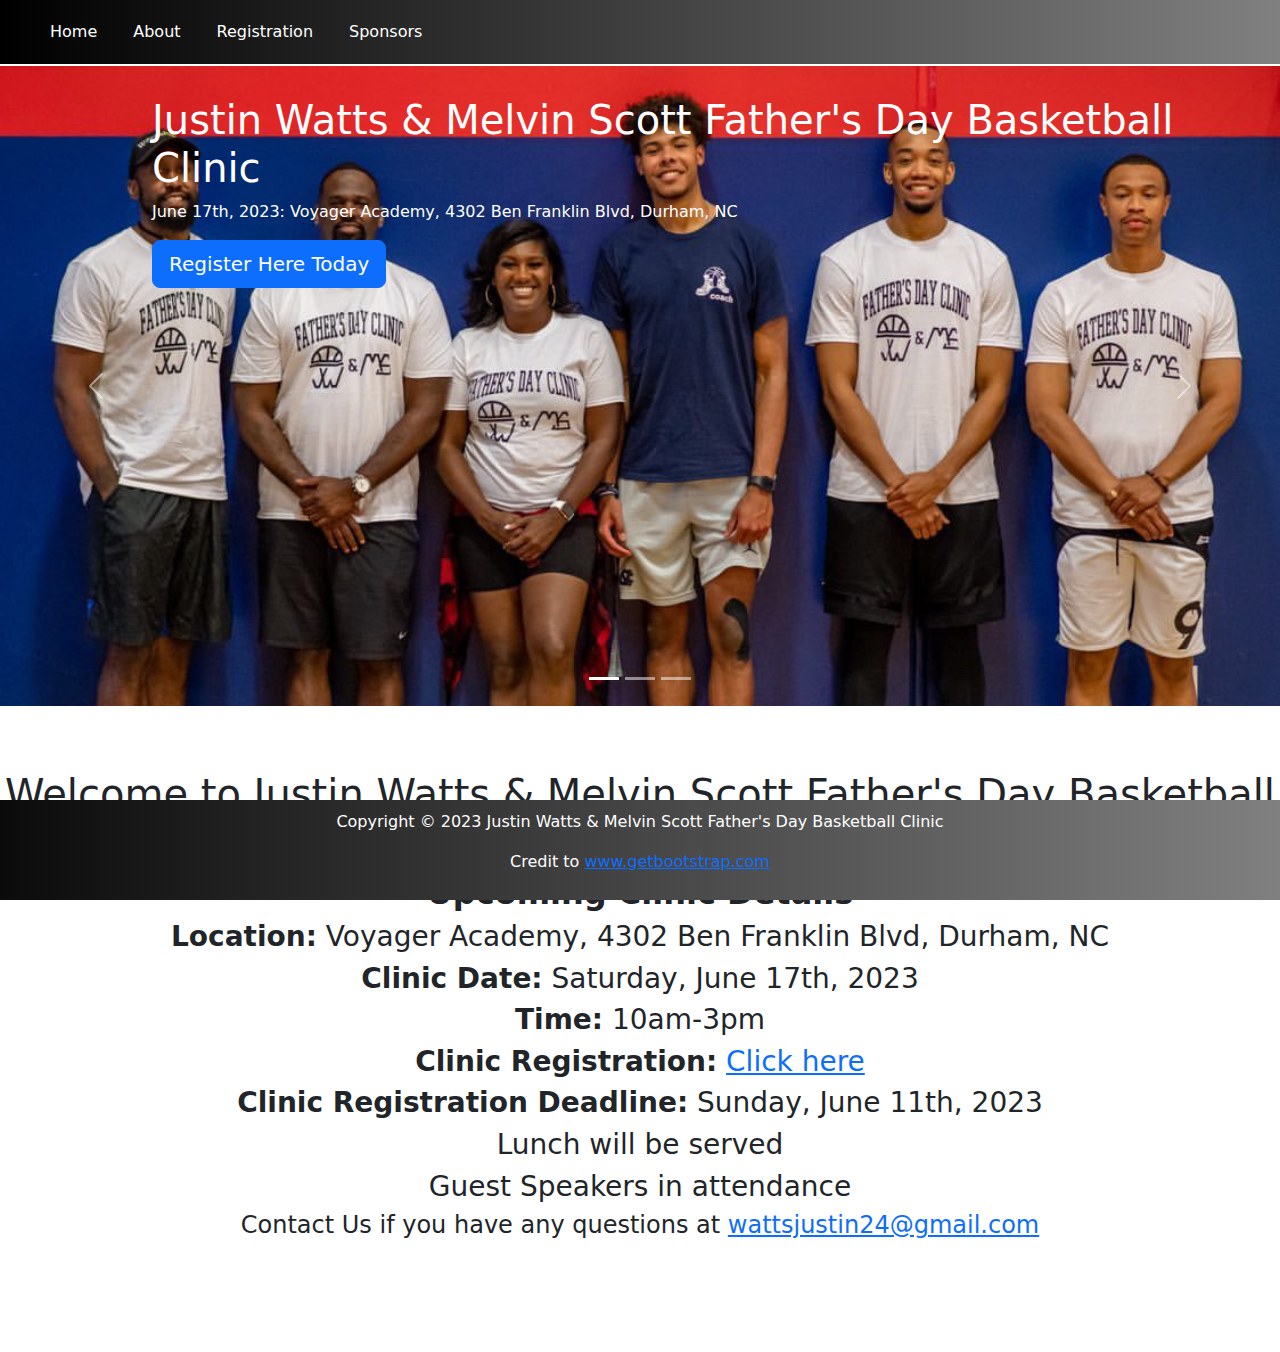
==== index.html @ a521658e "updated the code to match the file changes" ====
<!DOCTYPE html>
<html lang="en">
<head>
    <meta charset="UTF-8">
    <meta http-equiv="X-UA-Compatible" content="IE=edge">
    <meta name="viewport" content="width=device-width, initial-scale=1.0">
    <title>Justin Watts & Melvin Scott Father's Day Basketball Clinic</title>
    <link rel="stylesheet" href="home.css"/>
    <link rel="stylesheet" href="https://cdn.jsdelivr.net/npm/bootstrap@5.3.0-alpha3/dist/css/bootstrap.min.css"/>
    <link rel="icon" href="favicon.svg" sizes="any" type="image/svg+xml">
</head>
<body>
    <nav>
        <ul>
            <li><a href ="index.html">Home</a></li>
            <li><a href ="about.html">About</a></li>
            <li><a href ="registration.html">Registration</a></li>
            <li><a href ="sponsors.html">Sponsors</a></li>
        </ul>
    </nav>
    <main>
        <div id="carouselExampleAutoplaying" class="carousel slide" data-bs-ride="carousel">
            <div id="carouselExampleIndicators" class="carousel slide">
                <div class="carousel-indicators">
                  <button type="button" data-bs-target="#carouselExampleIndicators" data-bs-slide-to="0" class="active" aria-current="true" aria-label="Slide 1"></button>
                  <button type="button" data-bs-target="#carouselExampleIndicators" data-bs-slide-to="1" aria-label="Slide 2"></button>
                  <button type="button" data-bs-target="#carouselExampleIndicators" data-bs-slide-to="2" aria-label="Slide 3"></button>
                </div>
            <div class="carousel-inner">
              <div class="carousel-item active">
                <div class="container">
                    <h1>Justin Watts & Melvin Scott Father's Day Basketball Clinic</h1>
                    <p>June 17th, 2023: Voyager Academy, 4302 Ben Franklin Blvd, Durham, NC</p>
                    <a href="registration.html" class="btn btn-lg btn-primary">Register Here Today</a>
                </div>
                <img src="photos/coachgroup.jpeg" class="d-block w-100" alt="Coaches group picture">
              </div>
              <div class="carousel-item">
                <div class="container">
                    <h1>Justin Watts & Melvin Scott Father's Day Basketball Clinic</h1>
                    <p>June 17th, 2023: Voyager Academy, 4302 Ben Franklin Blvd, Durham, NC</p>
                    <a href="registration.html" class="btn btn-lg btn-primary">Register Here Today</a>
                </div>
                <img src="photos/camperjumpshot.jpeg" class="d-block w-100" alt="Camper shooting a jumpshot">
              </div>
              <div class="carousel-item">
                <div class="container">
                    <h1>Justin Watts & Melvin Scott Father's Day Basketball Clinic</h1>
                    <p>June 17th, 2023: Voyager Academy, 4302 Ben Franklin Blvd, Durham, NC</p>
                    <a href="registration.html" class="btn btn-lg btn-primary">Register Here Today</a>
                </div>
                <img src="photos/coachesandcampers.jpeg" class="d-block w-100" alt="Coaches and Campers group picture">
              </div>
            </div>
            <button class="carousel-control-prev" type="button" data-bs-target="#carouselExampleAutoplaying" data-bs-slide="prev">
              <span class="carousel-control-prev-icon" aria-hidden="true"></span>
              <span class="visually-hidden">Previous</span>
            </button>
            <button class="carousel-control-next" type="button" data-bs-target="#carouselExampleAutoplaying" data-bs-slide="next">
              <span class="carousel-control-next-icon" aria-hidden="true"></span>
              <span class="visually-hidden">Next</span>
            </button>
          </div>
          <div class="welcome">
            <h1>Welcome to Justin Watts & Melvin Scott Father's Day Basketball Clinic</h1>
          </div>
          <div class="upcoming-clinic">
            <h2><strong>Upcoming Clinic Details</strong></h2>
            <h3><strong>Location:</strong> Voyager Academy, 4302 Ben Franklin Blvd, Durham, NC</h3>
            <h3><strong> Clinic Date:</strong> Saturday, June 17th, 2023</h3>
            <h3><strong>Time:</strong> 10am-3pm</h3>
            <h3><strong>Clinic Registration:</strong> <a href="registration.html"> Click here</a></h3>
            <h3><strong>Clinic Registration Deadline:</strong> Sunday, June 11th, 2023</h3>
            <h3>Lunch will be served</h3>
            <h3>Guest Speakers in attendance</h3>
            <h4>Contact Us if you have any questions at <a href="mailto:wattsjustin24@gmail.com" target="_blank">wattsjustin24@gmail.com</a></h4>
          </div>
          <footer>
            <p>Copyright &#169; 2023 Justin Watts & Melvin Scott Father's Day Basketball Clinic</p>
            <p>Credit to <a href="https://getbootstrap.com/" target="_blank">www.getbootstrap.com</a></p>
          </footer>
          </div>
    </main>
    <script src="https://cdn.jsdelivr.net/npm/bootstrap@5.3.0-alpha3/dist/js/bootstrap.bundle.min.js"></script>
</body>
</html>
---- home.css ----
nav {
  position: fixed;
  top: 0;
  width: 100%;
  z-index: 100;
  
}
ul {
    list-style-type: none;
    margin: 0;
    padding: 0;
    overflow: hidden;
    background-color: black;
    background-image: linear-gradient(to left, rgb(128, 128, 128), rgba(0, 0, 0, 0.351) );
  }
  
  li {
    float: left;
  }
  
  li a {
    display: block;
    color: white;
    text-align: center;
    padding: 20px 18px;
    text-decoration: none;
  }
  
  li a:hover {
    background-color: #111;
  }

  li a:active {
    background-color: white;
    color: black;
  }

  .welcome {
    text-align: center;
  }

  .upcoming-clinic {
    text-align: center;
  }

  footer {
    text-align: center;
    background-image: linear-gradient(to left, rgb(128, 128, 128), rgba(0, 0, 0, 0.351) );
    background-color: #111;
    color: white;
    padding: 10px;
    position: fixed;
    left: 0;
    bottom: 0;
    width: 100%;
  }

  /* CREDIT TO BOOTSTRAP ON CSS */
   /* GLOBAL STYLES
-------------------------------------------------- */
/* Padding below the footer and lighter body text */

body {
  padding-top: 4.1rem;
  padding-bottom: 3rem; 
  color: rgb(var(--bs-tertiary-color-rgb));
  min-height: 100vh;
} 


/* CUSTOMIZE THE CAROUSEL
-------------------------------------------------- */

/* Carousel base class */
.carousel {
  margin-bottom: 4rem;
}
/* Since positioning the image, we need to help out the caption */
.carousel-caption {
  bottom: 3rem;
  z-index: 10;
}

/* Declare heights because of positioning of img element */
.carousel-item {
  height: 40rem;
  background: gray;
  color: white;
}

.container {
  position: absolute;
  top: 0;
  right: 0;
  padding: 30px;
}


/* MARKETING CONTENT
-------------------------------------------------- */

/* Center align the text within the three columns below the carousel */
.marketing .col-lg-4 {
  margin-bottom: 1.5rem;
  text-align: center;
}
/* rtl:begin:ignore */
.marketing .col-lg-4 p {
  margin-right: .75rem;
  margin-left: .75rem;
}
/* rtl:end:ignore */


/* Featurettes
------------------------- */

.featurette-divider {
  margin: 5rem 0; /* Space out the Bootstrap <hr> more */
}

/* Thin out the marketing headings */
/* rtl:begin:remove */
.featurette-heading {
  letter-spacing: -.05rem;
}

/* rtl:end:remove */

/* RESPONSIVE CSS
-------------------------------------------------- */

@media (min-width: 40em) {
  /* Bump up size of carousel content */
  .carousel-caption p {
    margin-bottom: 1.25rem;
    font-size: 1.25rem;
    line-height: 1.4;
  }

  .featurette-heading {
    font-size: 50px;
  }
}

@media (min-width: 62em) {
  .featurette-heading {
    margin-top: 7rem;
  }
}
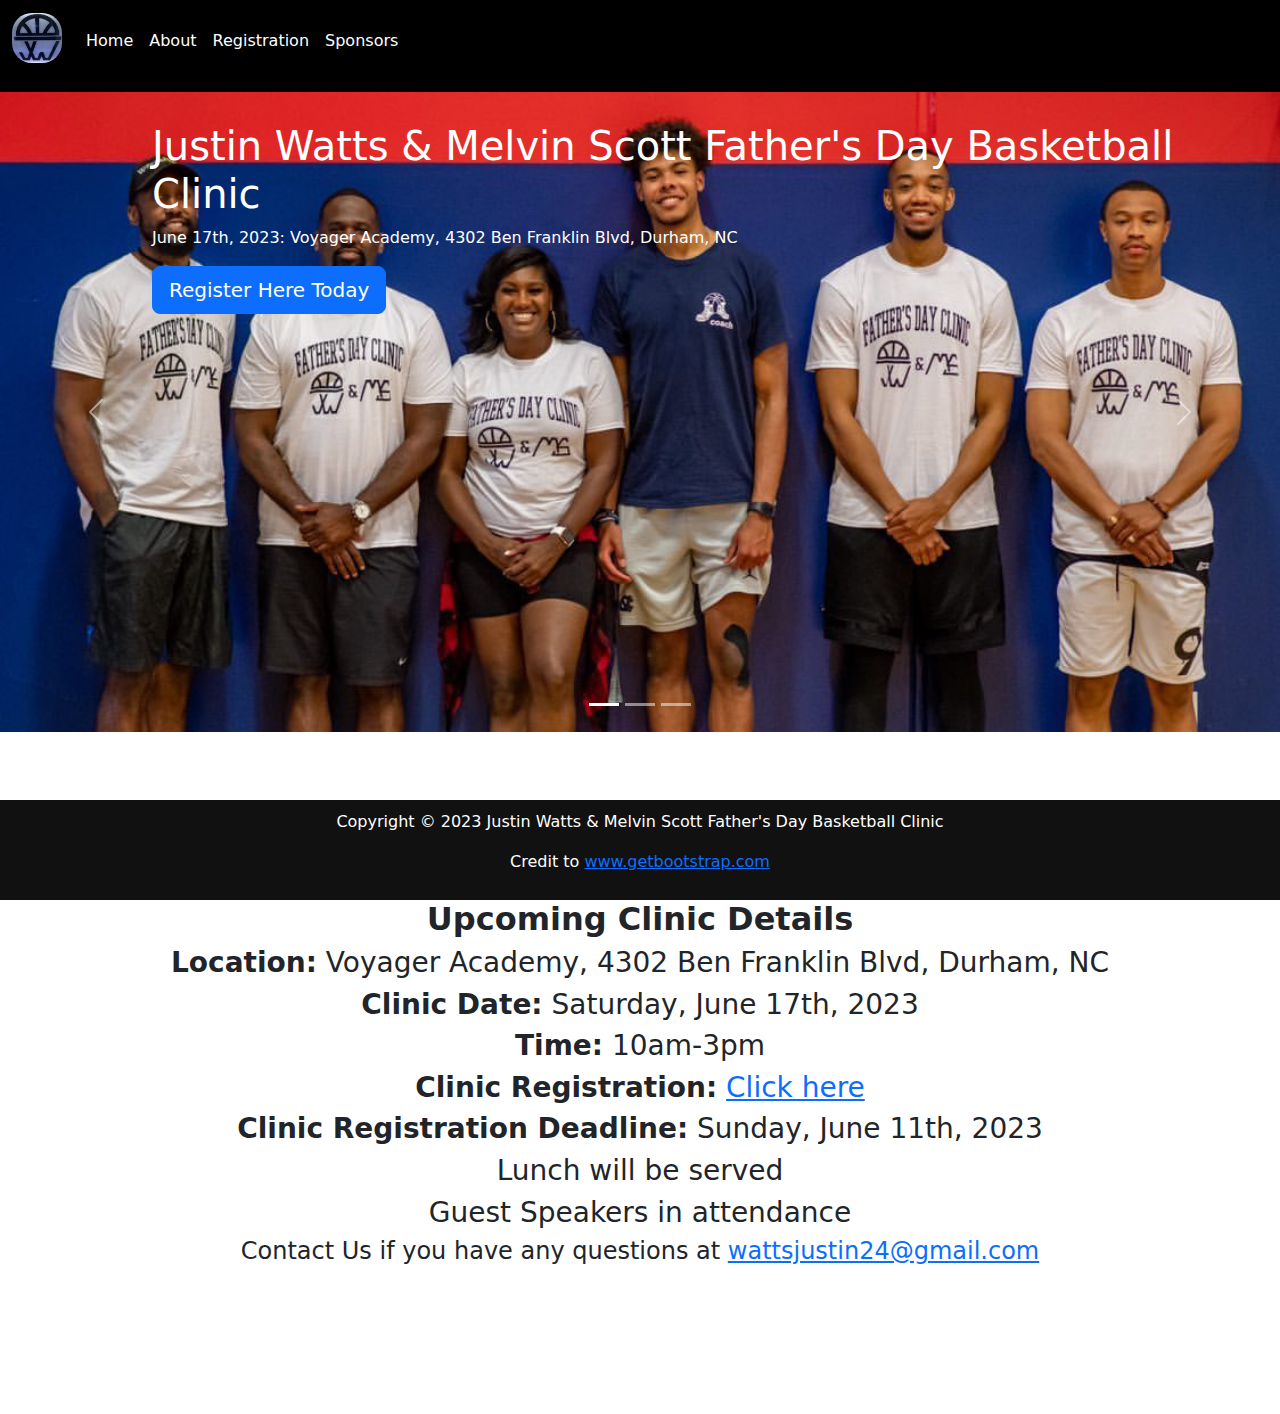
==== commit 62ce9c11: "updated the nav bar on the home page and added in a logo" ====
--- a/index.html
+++ b/index.html
@@ -10,14 +10,34 @@
     <link rel="icon" href="favicon.svg" sizes="any" type="image/svg+xml">
 </head>
 <body>
-    <nav>
-        <ul>
-            <li><a href ="index.html">Home</a></li>
-            <li><a href ="about.html">About</a></li>
-            <li><a href ="registration.html">Registration</a></li>
-            <li><a href ="sponsors.html">Sponsors</a></li>
+  <header>
+  <nav class="navbar navbar-expand-lg bg-body-tertiary" id="navbar2">
+    <div class="container-fluid">
+      <a class="navbar-brand" href="index.html"><img src="photos/navlogo.jpg"  alt="Logo" id="navlogo" width="50" height="50" class="d-inline-block align-text-top"></a>
+      <button class="navbar-toggler" type="button" data-bs-toggle="collapse" data-bs-target="#navbarSupportedContent" aria-controls="navbarSupportedContent" aria-expanded="false" aria-label="Toggle navigation">
+        <span class="navbar-toggler-icon"></span>
+      </button>
+      <div class="collapse navbar-collapse" id="navbarSupportedContent">
+        <ul class="navbar-nav me-auto mb-2 mb-lg-0">
+          <li class="nav-item">
+            <a class="nav-link" aria-current="page" href="index.html">Home</a>
+          </li>
+          <li class="nav-item">
+            <a class="nav-link" href="about.html">About</a>
+          </li>
+          <li class="nav-item">
+            <a class="nav-link" href="registration.html">Registration</a>
+          </li>
+          <li class="nav-item">
+            <a class="nav-link" href="sponsors.html">Sponsors</a>
+          </li>
         </ul>
-    </nav>
+      </div>
+    </div>
+  </nav>
+  </header>
+
+  
     <main>
         <div id="carouselExampleAutoplaying" class="carousel slide" data-bs-ride="carousel">
             <div id="carouselExampleIndicators" class="carousel slide">
--- a/home.css
+++ b/home.css
@@ -1,4 +1,4 @@
-nav {
+/*nav {
   position: fixed;
   top: 0;
   width: 100%;
@@ -10,7 +10,7 @@
     margin: 0;
     padding: 0;
     overflow: hidden;
-    background-color: black;
+   /* background-color: black;
     background-image: linear-gradient(to left, rgb(128, 128, 128), rgba(0, 0, 0, 0.351) );
   }
   
@@ -33,7 +33,46 @@
   li a:active {
     background-color: white;
     color: black;
-  }
+  } */
+
+ .container-fluid {
+  margin-top: -85px !important;
+  margin-bottom: 0px;
+  background-color: black !important;
+  padding: 16px;
+ }
+
+ #navbar2 {
+  background-color: black !important;
+ }
+
+ .navbar-brand {
+  background-color: black !important;
+  color: white !important;
+ }
+ .navbar-toggler {
+  background-color: white !important;
+ }
+
+ .navbar-toggler-icon {
+  background-color: white !important;
+ }
+
+ .nav-link {
+  color: white !important;
+  margin-top: 10px;
+ }
+
+ #navlogo {
+  border-radius: 40%;
+ }
+ 
+
+ 
+
+
+
+ 
 
   .welcome {
     text-align: center;
@@ -41,11 +80,12 @@
 
   .upcoming-clinic {
     text-align: center;
+    margin-bottom: 100px;
   }
 
   footer {
     text-align: center;
-    background-image: linear-gradient(to left, rgb(128, 128, 128), rgba(0, 0, 0, 0.351) );
+    /*background-image: linear-gradient(to left, rgb(128, 128, 128), rgba(0, 0, 0, 0.351) );*/
     background-color: #111;
     color: white;
     padding: 10px;
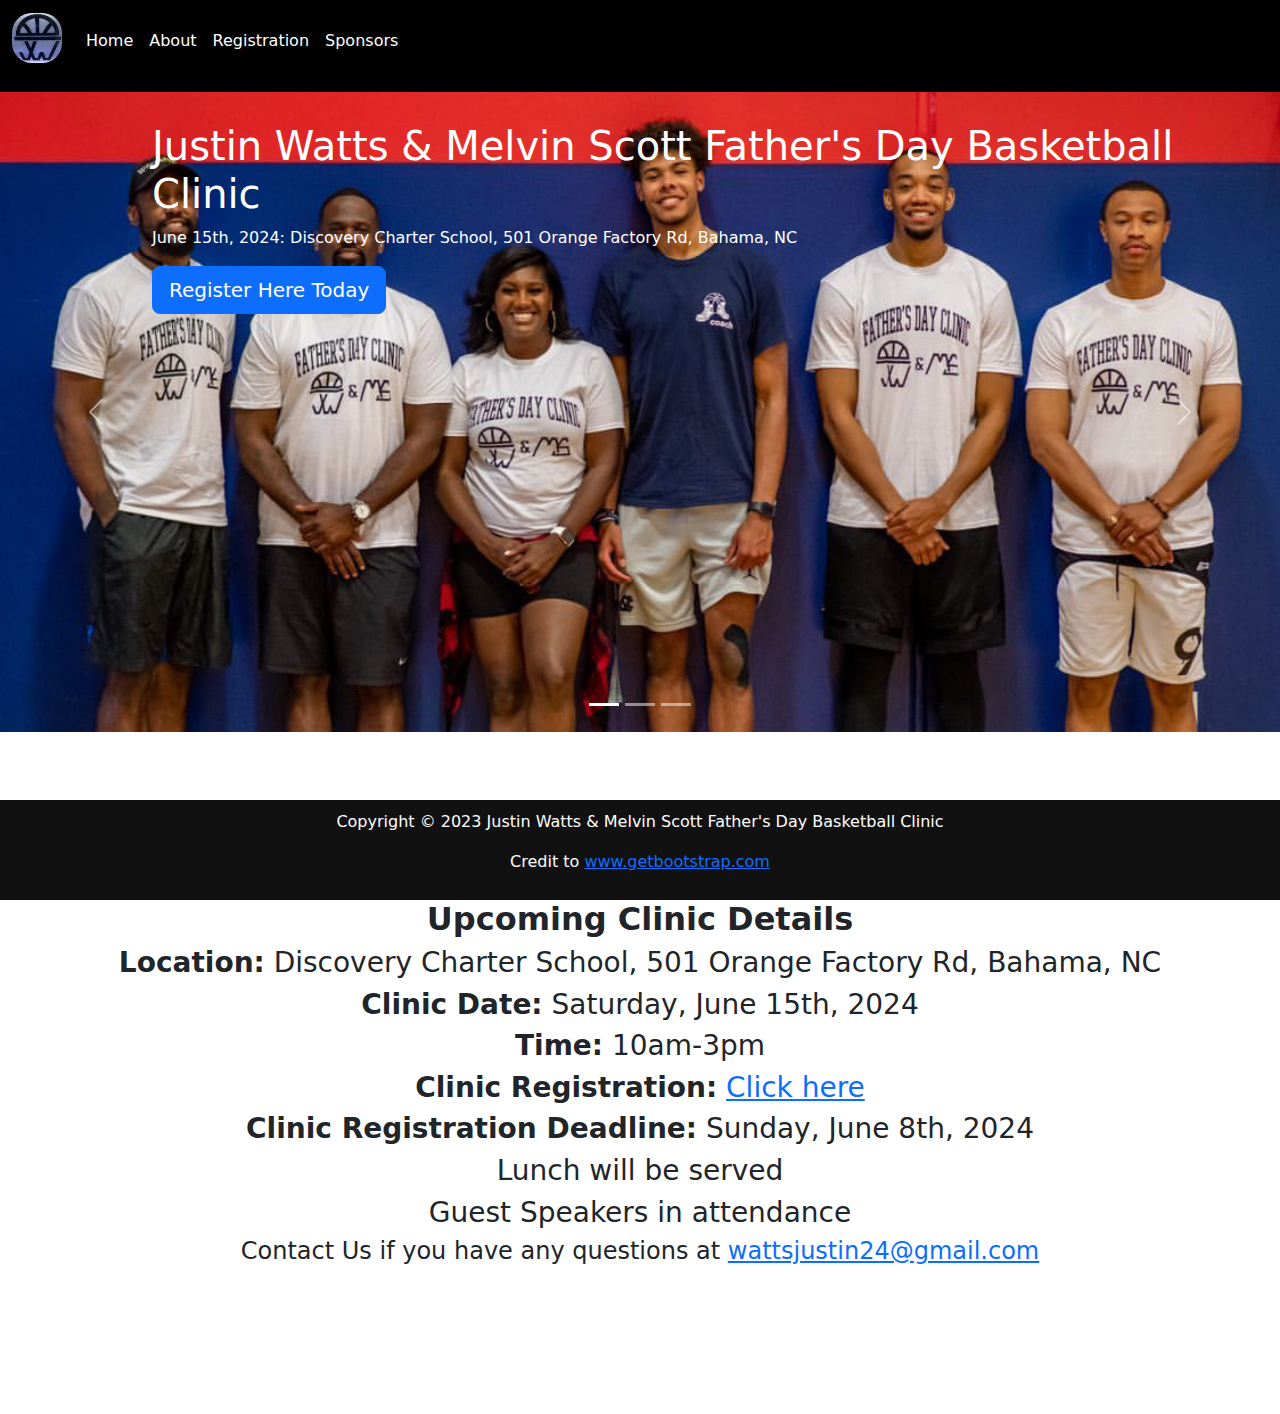
==== commit 1f3c6be7: "updated home page dates and location" ====
--- a/index.html
+++ b/index.html
@@ -10,7 +10,6 @@
     <link rel="icon" href="favicon.svg" sizes="any" type="image/svg+xml">
 </head>
 <body>
-  <header>
   <nav class="navbar navbar-expand-lg bg-body-tertiary" id="navbar2">
     <div class="container-fluid">
       <a class="navbar-brand" href="index.html"><img src="photos/navlogo.jpg"  alt="Logo" id="navlogo" width="50" height="50" class="d-inline-block align-text-top"></a>
@@ -35,9 +34,6 @@
       </div>
     </div>
   </nav>
-  </header>
-
-  
     <main>
         <div id="carouselExampleAutoplaying" class="carousel slide" data-bs-ride="carousel">
             <div id="carouselExampleIndicators" class="carousel slide">
@@ -50,7 +46,7 @@
               <div class="carousel-item active">
                 <div class="container">
                     <h1>Justin Watts & Melvin Scott Father's Day Basketball Clinic</h1>
-                    <p>June 17th, 2023: Voyager Academy, 4302 Ben Franklin Blvd, Durham, NC</p>
+                    <p>June 15th, 2024: Discovery Charter School, 501 Orange Factory Rd, Bahama, NC</p>
                     <a href="registration.html" class="btn btn-lg btn-primary">Register Here Today</a>
                 </div>
                 <img src="photos/coachgroup.jpeg" class="d-block w-100" alt="Coaches group picture">
@@ -58,7 +54,7 @@
               <div class="carousel-item">
                 <div class="container">
                     <h1>Justin Watts & Melvin Scott Father's Day Basketball Clinic</h1>
-                    <p>June 17th, 2023: Voyager Academy, 4302 Ben Franklin Blvd, Durham, NC</p>
+                    <p>June 15th, 2024: Discovery Charter School, 501 Orange Factory Rd, Bahama, NC</p>
                     <a href="registration.html" class="btn btn-lg btn-primary">Register Here Today</a>
                 </div>
                 <img src="photos/camperjumpshot.jpeg" class="d-block w-100" alt="Camper shooting a jumpshot">
@@ -66,7 +62,7 @@
               <div class="carousel-item">
                 <div class="container">
                     <h1>Justin Watts & Melvin Scott Father's Day Basketball Clinic</h1>
-                    <p>June 17th, 2023: Voyager Academy, 4302 Ben Franklin Blvd, Durham, NC</p>
+                    <p>June 15th, 2024: Discovery Charter School, 501 Orange Factory Rd, Bahama, NC </p>
                     <a href="registration.html" class="btn btn-lg btn-primary">Register Here Today</a>
                 </div>
                 <img src="photos/coachesandcampers.jpeg" class="d-block w-100" alt="Coaches and Campers group picture">
@@ -86,11 +82,11 @@
           </div>
           <div class="upcoming-clinic">
             <h2><strong>Upcoming Clinic Details</strong></h2>
-            <h3><strong>Location:</strong> Voyager Academy, 4302 Ben Franklin Blvd, Durham, NC</h3>
-            <h3><strong> Clinic Date:</strong> Saturday, June 17th, 2023</h3>
+            <h3><strong>Location:</strong> Discovery Charter School, 501 Orange Factory Rd, Bahama, NC</h3>
+            <h3 class="date"><strong> Clinic Date:</strong> Saturday, June 15th, 2024</h3>
             <h3><strong>Time:</strong> 10am-3pm</h3>
             <h3><strong>Clinic Registration:</strong> <a href="registration.html"> Click here</a></h3>
-            <h3><strong>Clinic Registration Deadline:</strong> Sunday, June 11th, 2023</h3>
+            <h3><strong>Clinic Registration Deadline:</strong> Sunday, June 8th, 2024</h3>
             <h3>Lunch will be served</h3>
             <h3>Guest Speakers in attendance</h3>
             <h4>Contact Us if you have any questions at <a href="mailto:wattsjustin24@gmail.com" target="_blank">wattsjustin24@gmail.com</a></h4>
--- a/home.css
+++ b/home.css
@@ -1,40 +1,3 @@
-/*nav {
-  position: fixed;
-  top: 0;
-  width: 100%;
-  z-index: 100;
-  
-}
-ul {
-    list-style-type: none;
-    margin: 0;
-    padding: 0;
-    overflow: hidden;
-   /* background-color: black;
-    background-image: linear-gradient(to left, rgb(128, 128, 128), rgba(0, 0, 0, 0.351) );
-  }
-  
-  li {
-    float: left;
-  }
-  
-  li a {
-    display: block;
-    color: white;
-    text-align: center;
-    padding: 20px 18px;
-    text-decoration: none;
-  }
-  
-  li a:hover {
-    background-color: #111;
-  }
-
-  li a:active {
-    background-color: white;
-    color: black;
-  } */
-
  .container-fluid {
   margin-top: -85px !important;
   margin-bottom: 0px;
@@ -67,6 +30,7 @@
   border-radius: 40%;
  }
  
+ 
 
  
 
@@ -85,7 +49,6 @@
 
   footer {
     text-align: center;
-    /*background-image: linear-gradient(to left, rgb(128, 128, 128), rgba(0, 0, 0, 0.351) );*/
     background-color: #111;
     color: white;
     padding: 10px;
@@ -188,3 +151,20 @@
     margin-top: 7rem;
   }
 }
+
+@media only screen and (max-width: 480px) {
+  .d-block, .w-100 {
+  width: 100%;
+  height: 100%;
+  }
+  .date {
+    font-size: 18px;
+  }
+}
+
+@media only screen and (min-device-width: 768px) and (max-device-width: 1024px) {
+  .d-block, .w-100 {
+    width: 100%;
+    height: 100%;
+ }
+}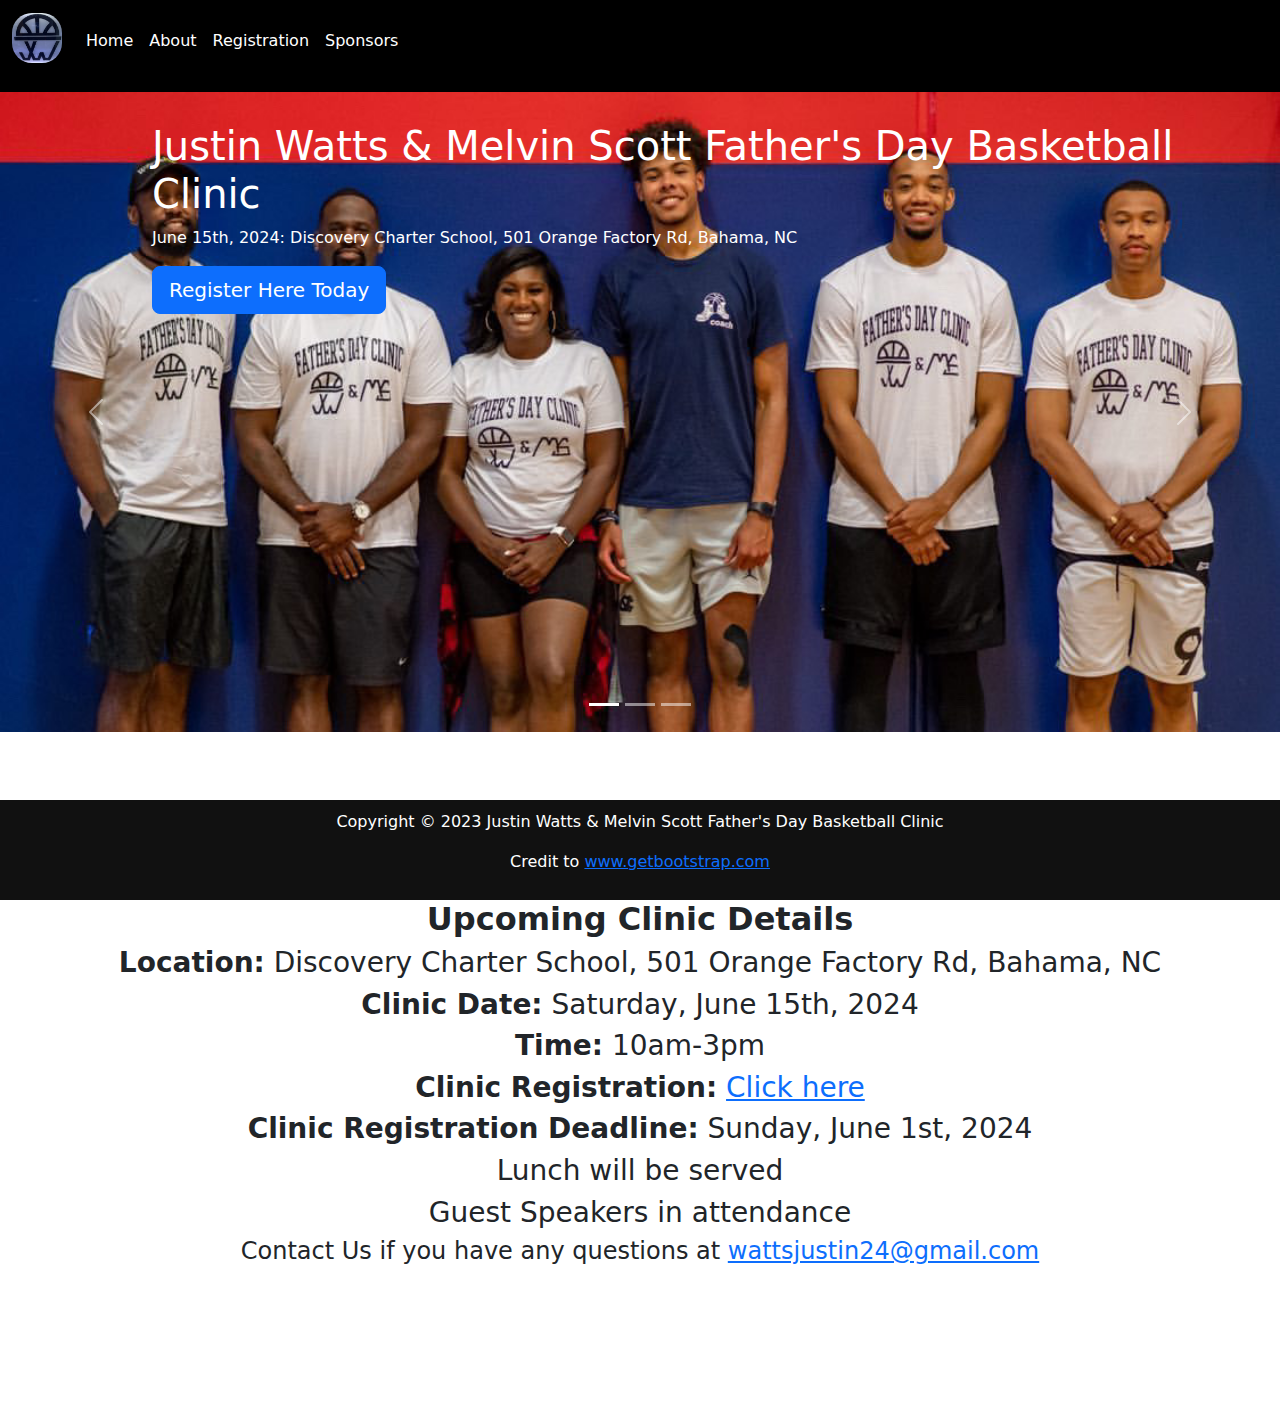
==== commit ec6ad396: "updated registration" ====
--- a/index.html
+++ b/index.html
@@ -86,7 +86,7 @@
             <h3 class="date"><strong> Clinic Date:</strong> Saturday, June 15th, 2024</h3>
             <h3><strong>Time:</strong> 10am-3pm</h3>
             <h3><strong>Clinic Registration:</strong> <a href="registration.html"> Click here</a></h3>
-            <h3><strong>Clinic Registration Deadline:</strong> Sunday, June 8th, 2024</h3>
+            <h3><strong>Clinic Registration Deadline:</strong> Sunday, June 1st, 2024</h3>
             <h3>Lunch will be served</h3>
             <h3>Guest Speakers in attendance</h3>
             <h4>Contact Us if you have any questions at <a href="mailto:wattsjustin24@gmail.com" target="_blank">wattsjustin24@gmail.com</a></h4>
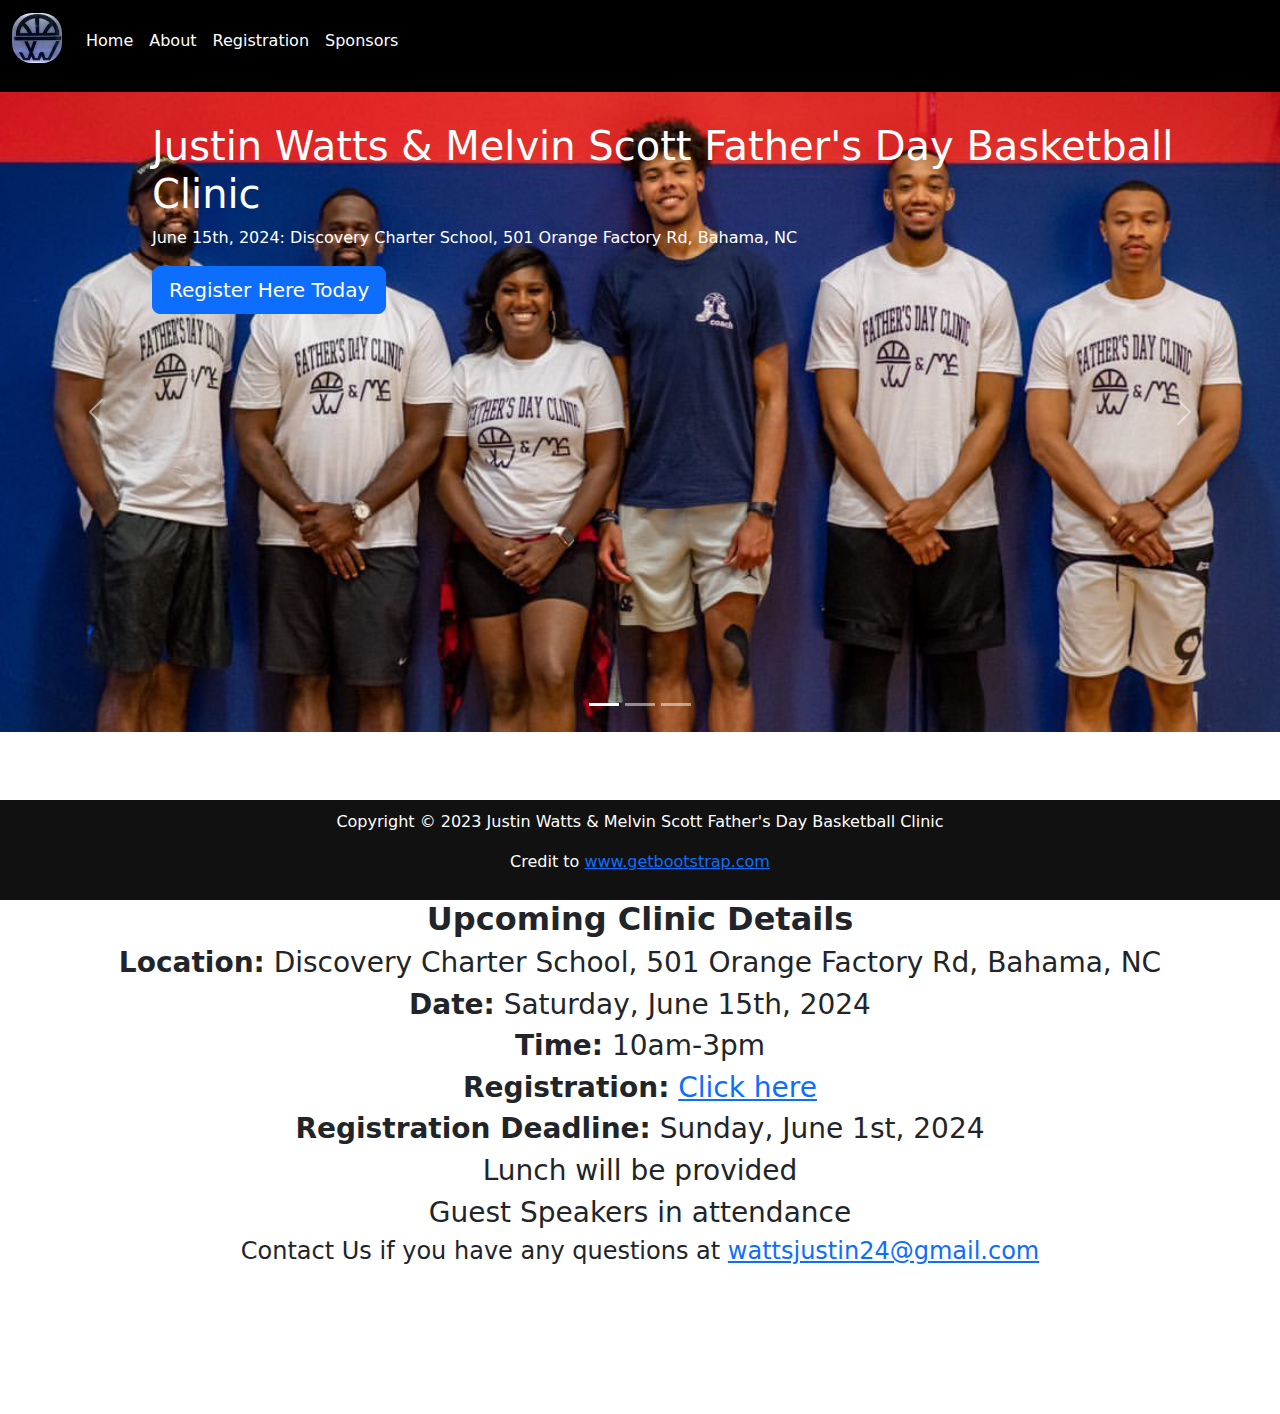
==== commit 128a6e14: "edited registration wording and home page wording" ====
--- a/index.html
+++ b/index.html
@@ -57,7 +57,7 @@
                     <p>June 15th, 2024: Discovery Charter School, 501 Orange Factory Rd, Bahama, NC</p>
                     <a href="registration.html" class="btn btn-lg btn-primary">Register Here Today</a>
                 </div>
-                <img src="photos/camperjumpshot.jpeg" class="d-block w-100" alt="Camper shooting a jumpshot">
+                <img src="photos/2023 camp photo.jpeg" class="d-block w-100" alt="Camp Photo">
               </div>
               <div class="carousel-item">
                 <div class="container">
@@ -65,7 +65,7 @@
                     <p>June 15th, 2024: Discovery Charter School, 501 Orange Factory Rd, Bahama, NC </p>
                     <a href="registration.html" class="btn btn-lg btn-primary">Register Here Today</a>
                 </div>
-                <img src="photos/coachesandcampers.jpeg" class="d-block w-100" alt="Coaches and Campers group picture">
+                <img src="photos/2023 father and son photo.jpeg" class="d-block w-100" id="home3" alt="Father and Son"> 
               </div>
             </div>
             <button class="carousel-control-prev" type="button" data-bs-target="#carouselExampleAutoplaying" data-bs-slide="prev">
@@ -83,11 +83,11 @@
           <div class="upcoming-clinic">
             <h2><strong>Upcoming Clinic Details</strong></h2>
             <h3><strong>Location:</strong> Discovery Charter School, 501 Orange Factory Rd, Bahama, NC</h3>
-            <h3 class="date"><strong> Clinic Date:</strong> Saturday, June 15th, 2024</h3>
+            <h3 class="date"><strong> Date:</strong> Saturday, June 15th, 2024</h3>
             <h3><strong>Time:</strong> 10am-3pm</h3>
-            <h3><strong>Clinic Registration:</strong> <a href="registration.html"> Click here</a></h3>
-            <h3><strong>Clinic Registration Deadline:</strong> Sunday, June 1st, 2024</h3>
-            <h3>Lunch will be served</h3>
+            <h3><strong>Registration:</strong> <a href="registration.html"> Click here</a></h3>
+            <h3><strong>Registration Deadline:</strong> Sunday, June 1st, 2024</h3>
+            <h3>Lunch will be provided</h3>
             <h3>Guest Speakers in attendance</h3>
             <h4>Contact Us if you have any questions at <a href="mailto:wattsjustin24@gmail.com" target="_blank">wattsjustin24@gmail.com</a></h4>
           </div>
--- a/home.css
+++ b/home.css
@@ -98,6 +98,11 @@
   padding: 30px;
 }
 
+.d-block, .w-100 {
+  width: auto;
+  height: auto;
+}
+
 
 /* MARKETING CONTENT
 -------------------------------------------------- */
@@ -154,8 +159,9 @@
 
 @media only screen and (max-width: 480px) {
   .d-block, .w-100 {
-  width: 100%;
+  width: auto;
   height: 100%;
+  object-fit: cover;
   }
   .date {
     font-size: 18px;
